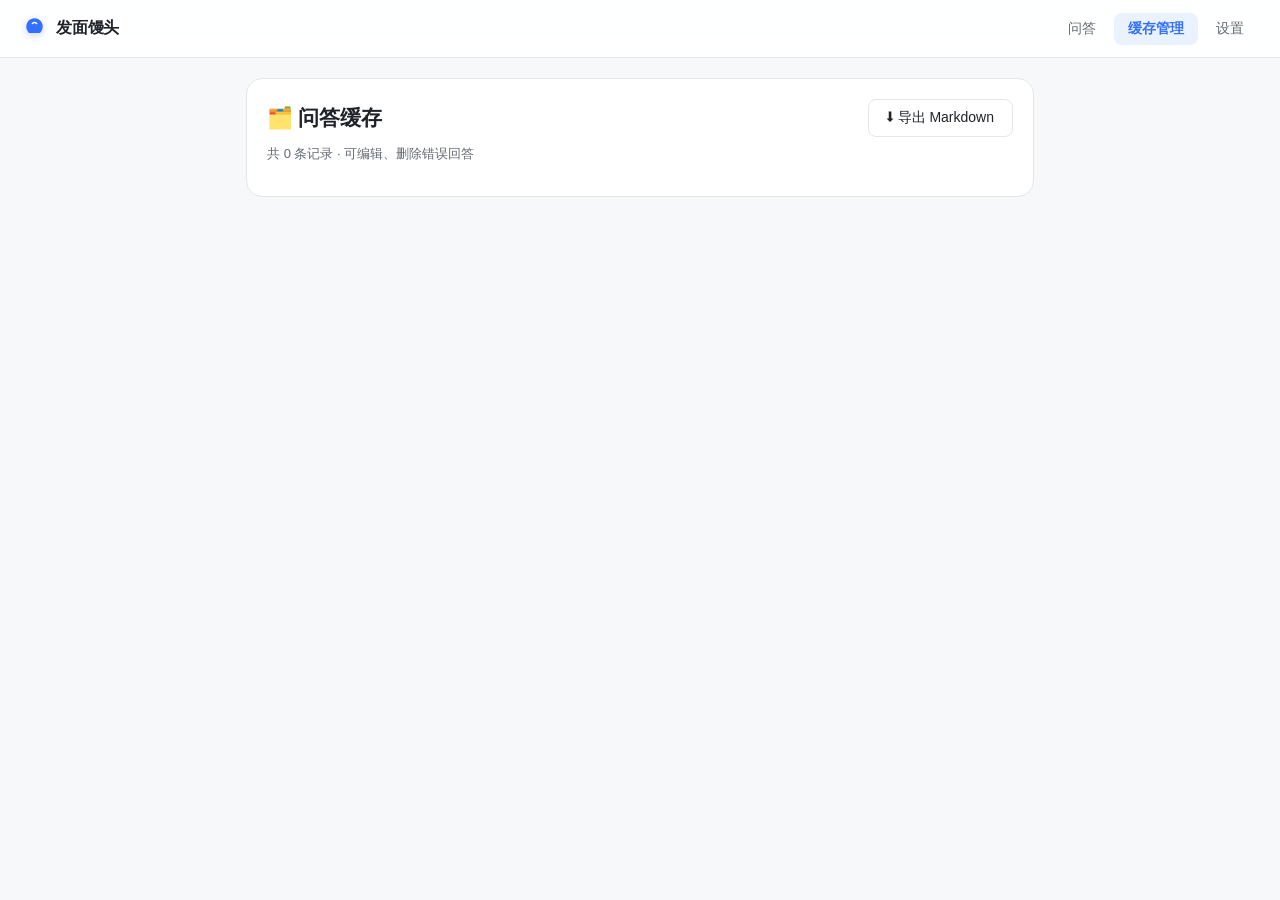
==== static/cache.html @ 558bb227 "初始化发面馒头：简历面试 AI 智能体（FastAPI + SQLite + 多简历分支缓存）" ====
<!DOCTYPE html>
<html lang="zh-CN">
<head>
  <meta charset="utf-8">
  <meta name="viewport" content="width=device-width, initial-scale=1, maximum-scale=1">
  <title>缓存管理 - 发面馒头</title>
  <link rel="stylesheet" href="/static/style.css">
</head>
<body>
  <nav class="navbar">
    <a class="brand" href="/">
      <svg class="brand-logo" viewBox="0 0 32 32" width="25" height="25" aria-hidden="true">
        <path d="M16 3C9.9 3 5.5 8.1 5.5 13.8c0 4.3 3.5 8 3.5 8h14s3.5-3.7 3.5-8C26.5 8.1 22.1 3 16 3z" fill="#3370ff"/>
        <path d="M13.2 9.6c1.6-1.4 4-1.4 5.6 0" stroke="#ffffff" stroke-width="1.7" fill="none" stroke-linecap="round"/>
      </svg>
      <span>发面馒头</span>
    </a>
    <button class="hamburger" id="hamburger" aria-label="菜单">
      <span></span><span></span><span></span>
    </button>
    <div class="nav-links" id="navLinks">
      <a href="/">问答</a>
      <a href="/cache-manage" class="active">缓存管理</a>
      <a href="/setting">设置</a>
    </div>
  </nav>

  <div class="container">
    <div class="card">
      <div style="display:flex;justify-content:space-between;align-items:center;flex-wrap:wrap;gap:8px;">
        <h1 style="margin:0;">🗂️ 问答缓存</h1>
        <button class="btn secondary" id="exportBtn">⬇ 导出 Markdown</button>
      </div>
      <p class="muted" style="margin-top:8px;">共 <span id="count">0</span> 条记录 · 可编辑、删除错误回答</p>
    </div>

    <div id="list"></div>
    <div class="empty-tip" id="empty" style="display:none;">暂无缓存记录</div>
  </div>

  <div class="toast" id="toast"></div>

  <script>
    const $ = (id) => document.getElementById(id);
    let toastTimer = null;
    function toast(msg) {
      const t = $("toast");
      t.textContent = msg;
      t.classList.add("show");
      clearTimeout(toastTimer);
      toastTimer = setTimeout(() => t.classList.remove("show"), 2500);
    }
    $("hamburger").addEventListener("click", () => $("navLinks").classList.toggle("open"));

    function escapeHtml(s) {
      return s.replace(/&/g, "&amp;").replace(/</g, "&lt;").replace(/>/g, "&gt;");
    }

    async function loadCache() {
      const res = await fetch("/api/cache");
      const data = await res.json();
      $("count").textContent = data.items.length;
      $("empty").style.display = data.items.length ? "none" : "block";
      $("list").innerHTML = data.items.map(it => `
        <div class="cache-item" id="item-${it.id}">
          <div class="q">❓ ${escapeHtml(it.user_query)}</div>
          <div class="a" id="answer-${it.id}">${escapeHtml(it.ai_answer)}</div>
          <div class="meta">
            <span>🕐 ${it.create_at}${it.collection_name ? " · 📁 " + escapeHtml(it.collection_name) : ""}</span>
            <div class="actions">
              <button class="btn secondary small" onclick="edit(${it.id})">编辑</button>
              <button class="btn danger small" onclick="del(${it.id})">删除</button>
            </div>
          </div>
        </div>
      `).join("");
    }

    function edit(id) {
      const ansDiv = $("answer-" + id);
      const text = ansDiv.textContent;
      ansDiv.innerHTML = `<textarea id="edit-${id}">${escapeHtml(text)}</textarea>
        <div class="actions" style="display:flex;gap:6px;margin-top:6px;">
          <button class="btn small" onclick="save(${id})">保存</button>
          <button class="btn secondary small" onclick="loadCache()">取消</button>
        </div>`;
      $("edit-" + id).focus();
    }

    async function save(id) {
      const val = $("edit-" + id).value.trim();
      const res = await fetch(`/api/cache/${id}`, {
        method: "PUT",
        headers: { "Content-Type": "application/json" },
        body: JSON.stringify({ ai_answer: val }),
      });
      if (res.ok) { toast("已保存"); loadCache(); }
      else toast("保存失败");
    }

    async function del(id) {
      if (!confirm("确定删除这条缓存记录吗？")) return;
      const res = await fetch(`/api/cache/${id}`, { method: "DELETE" });
      if (res.ok) { toast("已删除"); loadCache(); }
      else toast("删除失败");
    }

    $("exportBtn").addEventListener("click", async () => {
      const res = await fetch("/api/cache/export");
      const data = await res.json();
      const blob = new Blob([data.content], { type: "text/markdown;charset=utf-8" });
      const a = document.createElement("a");
      a.href = URL.createObjectURL(blob);
      a.download = "面试问答缓存.md";
      a.click();
      URL.revokeObjectURL(a.href);
      toast(`已导出 ${data.count} 条`);
    });

    loadCache();
  </script>
</body>
</html>
---- static/style.css ----
:root {
  --primary: #3370ff;
  --primary-dark: #245bdb;
  --primary-light: #6b9bff;
  --blue-50: #eaf2ff;
  --blue-100: #d6e4ff;
  --bg: #f7f8fa;
  --card: #ffffff;
  --text: #1f2329;
  --text-soft: #3a3f47;
  --muted: #646a73;
  --border: #e5e6eb;
  --danger: #f54a45;
  --ok: #00b42a;
  --shadow-sm: 0 1px 2px rgba(31, 35, 41, 0.04);
  --shadow: 0 4px 16px rgba(31, 35, 41, 0.06);
  --shadow-lg: 0 12px 32px rgba(51, 112, 255, 0.16);
  --ring: 0 0 0 4px rgba(51, 112, 255, 0.12);
}

* { box-sizing: border-box; }

html, body {
  margin: 0;
  padding: 0;
  color: var(--text);
  font-family: -apple-system, BlinkMacSystemFont, "Segoe UI", "PingFang SC",
    "Microsoft YaHei", Roboto, sans-serif;
  -webkit-font-smoothing: antialiased;
  text-rendering: optimizeLegibility;
  background: var(--bg);
}

/* ---------- 顶部导航 ---------- */
.navbar {
  position: sticky;
  top: 0;
  z-index: 20;
  display: flex;
  align-items: center;
  justify-content: space-between;
  background: rgba(255, 255, 255, 0.9);
  backdrop-filter: saturate(180%) blur(10px);
  -webkit-backdrop-filter: saturate(180%) blur(10px);
  border-bottom: 1px solid var(--border);
  padding: 0 22px;
  height: 58px;
}
.brand {
  display: inline-flex;
  align-items: center;
  gap: 9px;
  font-size: 16px;
  font-weight: 700;
  letter-spacing: -0.2px;
  text-decoration: none;
  white-space: nowrap;
  color: var(--text);
}
.brand-logo {
  flex-shrink: 0;
  filter: drop-shadow(0 2px 4px rgba(51, 112, 255, 0.3));
}
.nav-links { display: flex; gap: 4px; }
.nav-links a {
  color: var(--muted);
  text-decoration: none;
  padding: 7px 14px;
  border-radius: 8px;
  font-size: 14px;
  font-weight: 500;
  white-space: nowrap;
  transition: color 0.15s, background 0.15s;
}
.nav-links a:hover { background: var(--bg); color: var(--text); }
.nav-links a.active {
  background: var(--blue-50);
  color: var(--primary);
  font-weight: 600;
}

.hamburger {
  display: none;
  background: none;
  border: none;
  cursor: pointer;
  padding: 8px;
}
.hamburger span {
  display: block;
  width: 22px;
  height: 2px;
  background: var(--text);
  margin: 4px 0;
  border-radius: 2px;
  transition: 0.2s;
}

@media (max-width: 640px) {
  .hamburger { display: block; }
  .nav-links {
    display: none;
    position: absolute;
    top: 58px;
    left: 0;
    right: 0;
    flex-direction: column;
    background: var(--card);
    border-bottom: 1px solid var(--border);
    box-shadow: var(--shadow);
    padding: 8px;
  }
  .nav-links.open { display: flex; }
  .nav-links a { padding: 12px; }
}

/* ---------- 容器 ---------- */
.container {
  max-width: 820px;
  margin: 0 auto;
  padding: 20px 16px 48px;
}

.card {
  background: var(--card);
  border: 1px solid var(--border);
  border-radius: 16px;
  padding: 20px;
  margin-bottom: 16px;
}

/* ---------- 全屏布局（首页） ---------- */
.layout {
  display: flex;
  height: calc(100vh - 58px);
  overflow: hidden;
}
.sidebar {
  width: 232px;
  flex-shrink: 0;
  background: #fff;
  border-right: 1px solid var(--border);
  padding: 16px;
  overflow-y: auto;
}
.sidebar::-webkit-scrollbar { width: 6px; }
.sidebar::-webkit-scrollbar-track { background: transparent; }
.sidebar::-webkit-scrollbar-thumb { background: #d7dae2; border-radius: 3px; }
.sidebar::-webkit-scrollbar-thumb:hover { background: #b9bdc7; }
.sidebar-head {
  margin-bottom: 12px;
  padding-bottom: 10px;
  border-bottom: 1px solid var(--border);
}
.sidebar-title {
  font-size: 14px;
  font-weight: 700;
  letter-spacing: -0.1px;
}
.sidebar-desc {
  display: block;
  font-size: 11px;
  color: var(--muted);
  margin-top: 3px;
}
.collection-bar {
  display: flex;
  align-items: center;
  gap: 6px;
  margin: 10px 0;
}
.collection-select {
  flex: 1;
  min-width: 0;
  height: 32px;
  border: 1px solid var(--border);
  border-radius: 8px;
  padding: 0 8px;
  font-size: 13px;
  font-family: inherit;
  background: #fff;
  color: var(--text);
  cursor: pointer;
  transition: border-color 0.15s, box-shadow 0.15s;
}
.collection-select:focus {
  outline: none;
  border-color: var(--primary);
  box-shadow: var(--ring);
}
.icon-btn {
  flex-shrink: 0;
  width: 32px;
  height: 32px;
  border: 1px solid var(--border);
  border-radius: 8px;
  background: #fff;
  color: var(--text-soft);
  cursor: pointer;
  font-size: 15px;
  line-height: 1;
  display: flex;
  align-items: center;
  justify-content: center;
  transition: background 0.15s, color 0.15s, border-color 0.15s;
}
.icon-btn:hover { background: var(--bg); border-color: var(--primary-light); }
.icon-btn.danger:hover { background: #fef3f2; color: var(--danger); border-color: #fde0de; }
.chat-panel {
  flex: 1;
  min-width: 0;
  display: flex;
  flex-direction: column;
  background:
    radial-gradient(720px 420px at 12% -6%, rgba(51, 112, 255, 0.07), transparent 60%),
    radial-gradient(620px 420px at 88% 106%, rgba(107, 155, 255, 0.06), transparent 60%),
    var(--bg);
}
.chat-head {
  display: flex;
  align-items: center;
  justify-content: space-between;
  padding: 16px 28px;
  font-size: 17px;
  font-weight: 600;
  background: #fff;
  border-bottom: 1px solid var(--border);
  letter-spacing: -0.1px;
}

h1 { font-size: 21px; margin: 0 0 14px; letter-spacing: -0.2px; }
h2 { font-size: 16px; margin: 0 0 12px; letter-spacing: -0.1px; }
.muted { color: var(--muted); font-size: 13px; }

.model-badge {
  display: inline-block;
  font-size: 12px;
  font-weight: 500;
  color: var(--primary);
  background: var(--blue-50);
  padding: 3px 10px;
  border-radius: 999px;
  vertical-align: middle;
}

/* ---------- 按钮 / 输入 ---------- */
.btn {
  display: inline-flex;
  align-items: center;
  justify-content: center;
  gap: 6px;
  background: var(--primary);
  color: #fff;
  border: none;
  border-radius: 8px;
  padding: 9px 18px;
  font-size: 14px;
  font-weight: 500;
  cursor: pointer;
  min-height: 38px;
  transition: background 0.15s, opacity 0.15s, transform 0.1s;
}
.btn:hover { background: var(--primary-dark); }
.btn:active { transform: scale(0.98); }
.btn:disabled { opacity: 0.5; cursor: not-allowed; transform: none; }
.btn.secondary {
  background: #fff;
  color: var(--text);
  border: 1px solid var(--border);
}
.btn.secondary:hover { background: var(--bg); }
.btn.danger {
  background: #fff;
  color: var(--danger);
  border: 1px solid #fde0de;
}
.btn.danger:hover { background: #fef3f2; }
.btn.small { padding: 5px 11px; min-height: 30px; font-size: 13px; }

input[type="text"],
input[type="password"],
textarea {
  width: 100%;
  border: 1px solid var(--border);
  border-radius: 8px;
  padding: 10px 12px;
  font-size: 14px;
  font-family: inherit;
  background: #fff;
  color: var(--text);
  transition: border-color 0.15s, box-shadow 0.15s;
}
input:focus, textarea:focus {
  outline: none;
  border-color: var(--primary);
  box-shadow: var(--ring);
}

/* ---------- 上传区 ---------- */
.upload-zone {
  border: 1.5px dashed #d3d9e6;
  border-radius: 12px;
  padding: 18px 12px;
  text-align: center;
  background: linear-gradient(180deg, #fbfcfe 0%, #f3f7ff 100%);
  cursor: pointer;
  transition: border-color 0.2s, box-shadow 0.2s, background 0.2s;
}
.upload-zone:hover {
  border-color: var(--primary-light);
  box-shadow: 0 5px 16px rgba(51, 112, 255, 0.10);
}
.upload-zone.dragover {
  border-color: var(--primary);
  background: var(--blue-50);
  box-shadow: 0 7px 20px rgba(51, 112, 255, 0.16);
}
.upload-zone-icon {
  display: inline-flex;
  align-items: center;
  justify-content: center;
  width: 38px;
  height: 38px;
  border-radius: 11px;
  background: linear-gradient(135deg, #3370ff, #6b9bff);
  color: #fff;
  margin-bottom: 10px;
  box-shadow: 0 5px 12px rgba(51, 112, 255, 0.28);
  transition: transform 0.2s;
}
.upload-zone:hover .upload-zone-icon { transform: translateY(-2px); }
.upload-zone-icon svg { width: 18px; height: 18px; }
.upload-zone-title {
  font-size: 13px;
  font-weight: 600;
  color: var(--text);
}
.upload-zone-sub {
  font-size: 11px;
  color: var(--muted);
  margin-top: 4px;
}

.file-section-head {
  display: flex;
  align-items: center;
  justify-content: space-between;
  font-size: 12px;
  font-weight: 600;
  color: var(--text-soft);
  margin: 14px 0 8px;
}
.file-count {
  display: inline-flex;
  align-items: center;
  justify-content: center;
  min-width: 18px;
  height: 18px;
  padding: 0 5px;
  border-radius: 999px;
  background: var(--blue-50);
  color: var(--primary);
  font-size: 11px;
  font-weight: 600;
}
.file-list { margin-top: 0; }
.file-empty { text-align: center; margin-top: 12px; }
.file-item {
  display: flex;
  align-items: center;
  gap: 8px;
  padding: 8px 10px;
  border: 1px solid var(--border);
  border-radius: 9px;
  margin-bottom: 6px;
  background: #fff;
  transition: border-color 0.15s, box-shadow 0.15s;
}
.file-item:hover { border-color: var(--primary-light); box-shadow: var(--shadow-sm); }
.file-icon {
  width: 30px;
  height: 30px;
  flex-shrink: 0;
  display: flex;
  align-items: center;
  justify-content: center;
  border-radius: 7px;
  background: var(--blue-50);
  font-size: 15px;
}
.file-icon.pdf { background: #fef0f0; }
.file-icon.docx { background: #eef4ff; }
.file-meta { flex: 1; min-width: 0; display: flex; flex-direction: column; gap: 1px; }
.file-meta .name {
  font-size: 12px;
  font-weight: 500;
  color: var(--text);
  white-space: nowrap;
  overflow: hidden;
  text-overflow: ellipsis;
}
.file-meta .size { font-size: 10px; color: var(--muted); }
.del-file {
  flex-shrink: 0;
  width: 24px;
  height: 24px;
  border: none;
  border-radius: 50%;
  background: transparent;
  color: var(--muted);
  cursor: pointer;
  font-size: 13px;
  line-height: 1;
  display: flex;
  align-items: center;
  justify-content: center;
  transition: background 0.15s, color 0.15s;
}
.del-file:hover { background: #fef3f2; color: var(--danger); }

/* ---------- 聊天窗口 ---------- */
.chat-box {
  flex: 1;
  min-height: 0;
  overflow-y: auto;
  padding: 28px 40px;
  background: var(--bg);
}
.chat-box::-webkit-scrollbar { width: 8px; }
.chat-box::-webkit-scrollbar-track { background: transparent; }
.chat-box::-webkit-scrollbar-thumb { background: #d7dae2; border-radius: 4px; }
.chat-box::-webkit-scrollbar-thumb:hover { background: #b9bdc7; }

.msg {
  margin: 0 auto 22px;
  display: flex;
  align-items: flex-start;
  gap: 10px;
  max-width: 960px;
  width: 100%;
  animation: msgIn 0.28s ease;
}
@keyframes msgIn {
  from { opacity: 0; transform: translateY(8px); }
  to { opacity: 1; transform: translateY(0); }
}
.msg .avatar {
  width: 32px;
  height: 32px;
  flex-shrink: 0;
  border-radius: 50%;
  display: flex;
  align-items: center;
  justify-content: center;
}
.msg .avatar.ai { background: #eaf2ff; border: 1px solid #d6e4ff; }
.msg .avatar.user { background: #d6e4ff; color: #3370ff; }
.msg-body {
  flex: 1;
  min-width: 0;
  display: flex;
  flex-direction: column;
  align-items: flex-start;
}
.msg.user { flex-direction: row-reverse; }
.msg.user .msg-body { align-items: flex-end; }
.msg .bubble {
  max-width: 100%;
  padding: 13px 18px;
  border-radius: 14px;
  font-size: 15px;
  line-height: 1.8;
  white-space: pre-wrap;
  word-break: break-word;
}
/* 用户消息：右侧，浅蓝底 */
.msg.user .bubble {
  background: var(--blue-50);
  color: var(--text);
  border-bottom-right-radius: 4px;
}
/* AI 消息：左侧，白底 */
.msg.ai .bubble {
  background: #fff;
  border: 1px solid var(--border);
  border-bottom-left-radius: 4px;
}
.msg .tag {
  font-size: 11px;
  color: var(--muted);
  margin-top: 6px;
}

.empty-state {
  position: relative;
  height: 100%;
  min-height: 320px;
  display: flex;
  flex-direction: column;
  align-items: center;
  justify-content: center;
  text-align: center;
  animation: msgIn 0.4s ease;
}
.empty-logo { margin-bottom: 22px; }
.empty-title {
  font-size: 20px;
  font-weight: 700;
  color: var(--text);
  letter-spacing: -0.1px;
}
.empty-sub {
  font-size: 15px;
  color: var(--muted);
  margin-top: 8px;
}
.empty-float {
  position: absolute;
  color: rgba(51, 112, 255, 0.32);
  line-height: 1;
  animation: floaty 3.6s ease-in-out infinite;
  pointer-events: none;
}
.empty-float.f1 { top: 24%; left: 30%; font-size: 16px; animation-delay: 0s; }
.empty-float.f2 { top: 30%; right: 28%; font-size: 21px; animation-delay: 0.9s; }
.empty-float.f3 { bottom: 26%; left: 27%; font-size: 14px; animation-delay: 1.7s; }
@keyframes floaty {
  0%, 100% { transform: translateY(0); opacity: 0.45; }
  50% { transform: translateY(-11px); opacity: 1; }
}

/* ---------- 输入框（豆包风格圆角大框） ---------- */
.chat-input {
  display: flex;
  align-items: center;
  gap: 6px;
  background: #fff;
  border: 1.5px solid var(--border);
  border-radius: 24px;
  padding: 8px 8px 8px 10px;
  margin: 12px 28px 24px;
  transition: border-color 0.15s, box-shadow 0.15s;
}
.chat-input:focus-within {
  border-color: var(--primary);
  box-shadow: 0 0 0 4px rgba(51, 112, 255, 0.12);
}
.chat-input textarea {
  flex: 1;
  border: none;
  box-shadow: none;
  padding: 8px 0;
  background: transparent;
  resize: none;
  height: 26px;
  max-height: 132px;
  line-height: 1.5;
  font-size: 15px;
}
.chat-input textarea:focus { border: none; box-shadow: none; }
.mic-btn {
  flex-shrink: 0;
  width: 36px;
  height: 36px;
  border: none;
  border-radius: 50%;
  background: transparent;
  color: var(--muted);
  cursor: pointer;
  display: flex;
  align-items: center;
  justify-content: center;
  transition: background 0.15s, color 0.15s, transform 0.1s;
}
.mic-btn:hover { background: var(--bg); color: var(--text); }
.mic-btn:active { transform: scale(0.94); }
.mic-btn.listening {
  color: #fff;
  background: var(--danger);
  animation: micPulse 1.2s ease-in-out infinite;
}
@keyframes micPulse {
  0%, 100% { box-shadow: 0 0 0 0 rgba(245, 74, 69, 0.5); }
  50% { box-shadow: 0 0 0 8px rgba(245, 74, 69, 0); }
}
.chat-input .btn {
  border-radius: 18px;
  min-height: 36px;
  padding: 0 20px;
  white-space: nowrap;
}
.send-btn {
  background: linear-gradient(135deg, #3370ff, #6b9bff);
  box-shadow: 0 4px 12px rgba(51, 112, 255, 0.3);
  gap: 6px;
}
.send-btn:hover {
  background: linear-gradient(135deg, #245bdb, #4a83ff);
  box-shadow: 0 6px 16px rgba(51, 112, 255, 0.38);
}
.send-btn:disabled {
  background: linear-gradient(135deg, #3370ff, #6b9bff);
  box-shadow: none;
}

/* ---------- 缓存管理 ---------- */
.cache-item {
  border: 1px solid var(--border);
  border-radius: 12px;
  padding: 16px;
  margin-bottom: 12px;
  background: #fff;
  transition: border-color 0.2s, box-shadow 0.2s;
}
.cache-item:hover { border-color: #d3d9e6; box-shadow: var(--shadow-sm); }
.cache-item .q {
  font-weight: 600;
  margin-bottom: 10px;
  padding-left: 12px;
  border-left: 3px solid var(--primary);
  line-height: 1.5;
}
.cache-item .a {
  white-space: pre-wrap;
  color: var(--text-soft);
  font-size: 14px;
  line-height: 1.75;
  word-break: break-word;
}
.cache-item .meta {
  color: var(--muted);
  font-size: 12px;
  margin-top: 12px;
  display: flex;
  justify-content: space-between;
  align-items: center;
  flex-wrap: wrap;
  gap: 8px;
}
.cache-item .actions { display: flex; gap: 6px; }
.cache-item textarea {
  width: 100%;
  min-height: 100px;
  margin: 8px 0;
}

/* ---------- 设置 ---------- */
.field { margin-bottom: 16px; }
.field label {
  display: block;
  font-size: 14px;
  margin-bottom: 8px;
  font-weight: 600;
}
.hint { font-size: 12px; color: var(--muted); margin-top: 6px; line-height: 1.6; }

/* ---------- 提示 ---------- */
.toast {
  position: fixed;
  bottom: 26px;
  left: 50%;
  transform: translateX(-50%) translateY(10px);
  background: #1f2329;
  color: #fff;
  padding: 11px 20px;
  border-radius: 10px;
  font-size: 14px;
  z-index: 100;
  opacity: 0;
  pointer-events: none;
  transition: opacity 0.25s, transform 0.25s;
  max-width: 90%;
  box-shadow: 0 8px 24px rgba(0, 0, 0, 0.18);
}
.toast.show { opacity: 1; transform: translateX(-50%) translateY(0); }

/* ---------- 响应式：移动端堆叠 ---------- */
@media (max-width: 768px) {
  .layout { flex-direction: column; height: auto; overflow: visible; }
  .sidebar {
    width: 100%;
    border-right: none;
    border-bottom: 1px solid var(--border);
    max-height: 42vh;
  }
  .chat-panel { height: calc(100vh - 58px); }
}
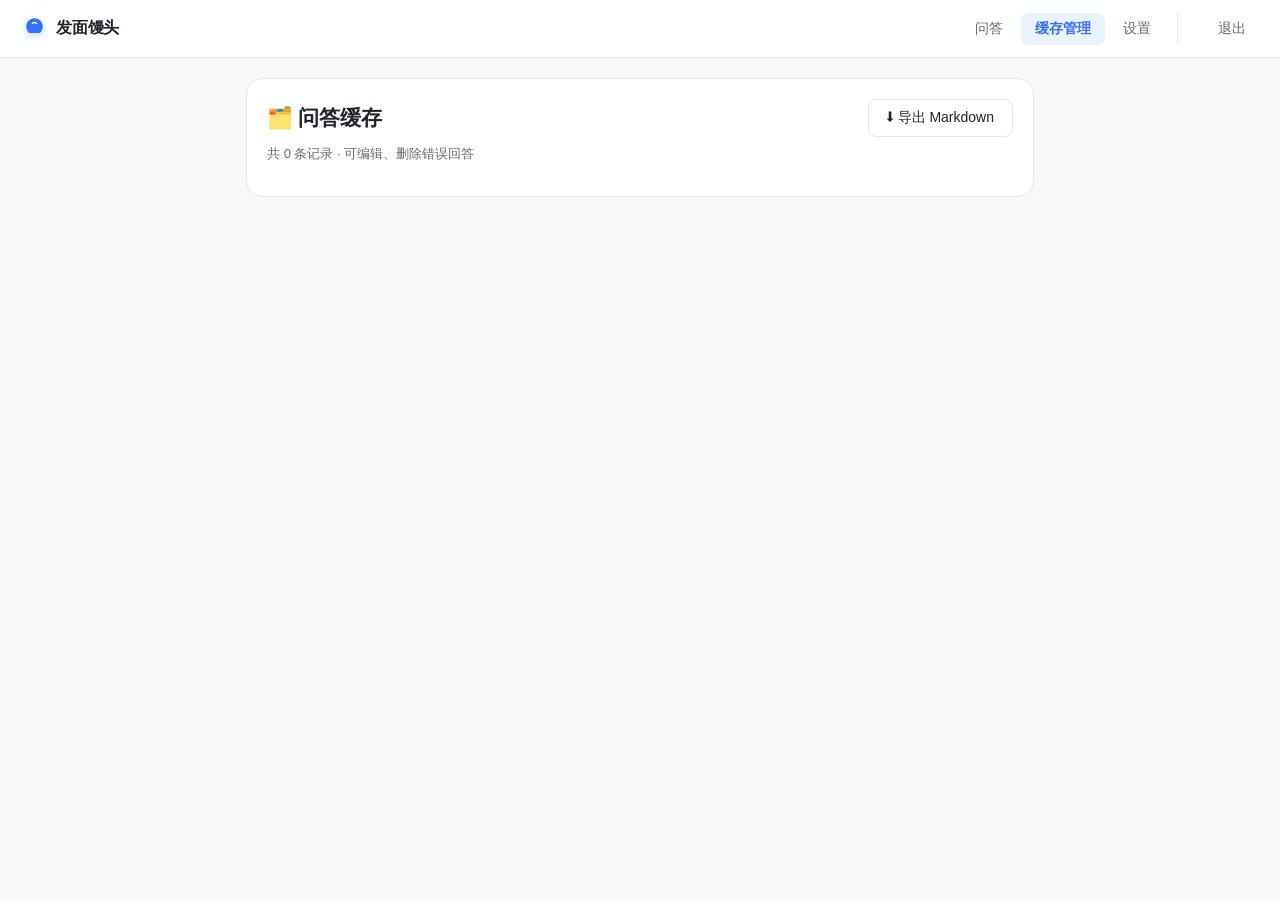
==== commit 5cbc05a0: "feat: 多用户登录、图片OCR、流式回答与提示词优化 - 账号密码登录（PBKDF2 哈希 + HttpOnly Cookie 会话），数据按用户隔离 - 支持图片上传 OCR（rapidocr-" ====
--- a/static/cache.html
+++ b/static/cache.html
@@ -22,6 +22,8 @@
       <a href="/">问答</a>
       <a href="/cache-manage" class="active">缓存管理</a>
       <a href="/setting">设置</a>
+      <span class="nav-user" id="userName"></span>
+      <button class="nav-logout" id="logoutBtn" type="button">退出</button>
     </div>
   </nav>
 
@@ -51,6 +53,21 @@
       toastTimer = setTimeout(() => t.classList.remove("show"), 2500);
     }
     $("hamburger").addEventListener("click", () => $("navLinks").classList.toggle("open"));
+
+    // 当前用户 + 退出登录
+    async function loadMe() {
+      try {
+        const res = await fetch("/api/me");
+        if (res.status === 401) { location.href = "/login"; return; }
+        const d = await res.json();
+        $("userName").textContent = d.username;
+      } catch (e) {}
+    }
+    $("logoutBtn").addEventListener("click", async () => {
+      await fetch("/api/logout", { method: "POST" });
+      location.href = "/login";
+    });
+    loadMe();
 
     function escapeHtml(s) {
       return s.replace(/&/g, "&amp;").replace(/</g, "&lt;").replace(/>/g, "&gt;");
--- a/static/style.css
+++ b/static/style.css
@@ -112,6 +112,8 @@
   }
   .nav-links.open { display: flex; }
   .nav-links a { padding: 12px; }
+  .nav-links .nav-user { padding: 12px; border-left: none; margin-left: 0; }
+  .nav-links .nav-logout { padding: 12px; text-align: left; }
 }
 
 /* ---------- 容器 ---------- */
@@ -390,6 +392,7 @@
 }
 .file-icon.pdf { background: #fef0f0; }
 .file-icon.docx { background: #eef4ff; }
+.file-icon.img { background: #f0faf3; }
 .file-meta { flex: 1; min-width: 0; display: flex; flex-direction: column; gap: 1px; }
 .file-meta .name {
   font-size: 12px;
@@ -674,14 +677,223 @@
 }
 .toast.show { opacity: 1; transform: translateX(-50%) translateY(0); }
 
-/* ---------- 响应式：移动端堆叠 ---------- */
+/* ---------- 导航栏：当前用户与退出 ---------- */
+.nav-user {
+  display: inline-flex;
+  align-items: center;
+  color: var(--text-soft);
+  font-size: 14px;
+  font-weight: 600;
+  padding: 7px 12px;
+  white-space: nowrap;
+  max-width: 140px;
+  overflow: hidden;
+  text-overflow: ellipsis;
+  border-left: 1px solid var(--border);
+  margin-left: 8px;
+}
+.nav-logout {
+  background: none;
+  border: none;
+  color: var(--muted);
+  font-size: 14px;
+  font-weight: 500;
+  cursor: pointer;
+  padding: 7px 12px;
+  border-radius: 8px;
+  white-space: nowrap;
+  transition: background 0.15s, color 0.15s;
+}
+.nav-logout:hover { background: var(--bg); color: var(--danger); }
+
+/* ---------- 登录 / 注册页 ---------- */
+.auth-body {
+  min-height: 100vh;
+  display: flex;
+  align-items: center;
+  justify-content: center;
+  padding: 24px;
+  background:
+    radial-gradient(720px 420px at 12% -6%, rgba(51, 112, 255, 0.10), transparent 60%),
+    radial-gradient(620px 420px at 88% 106%, rgba(107, 155, 255, 0.10), transparent 60%),
+    var(--bg);
+}
+.auth-card {
+  width: 100%;
+  max-width: 380px;
+  background: var(--card);
+  border: 1px solid var(--border);
+  border-radius: 18px;
+  padding: 32px 28px;
+  box-shadow: var(--shadow-lg);
+  text-align: center;
+}
+.auth-logo { font-size: 44px; line-height: 1; margin-bottom: 10px; }
+.auth-title { font-size: 22px; font-weight: 700; margin: 0 0 4px; letter-spacing: -0.2px; }
+.auth-sub { font-size: 13px; color: var(--muted); margin: 0 0 22px; }
+.auth-tabs {
+  display: flex;
+  background: var(--bg);
+  border-radius: 10px;
+  padding: 3px;
+  margin-bottom: 20px;
+}
+.auth-tab {
+  flex: 1;
+  border: none;
+  background: transparent;
+  padding: 8px 0;
+  font-size: 14px;
+  font-weight: 500;
+  color: var(--muted);
+  cursor: pointer;
+  border-radius: 8px;
+  transition: background 0.15s, color 0.15s;
+}
+.auth-tab.active {
+  background: #fff;
+  color: var(--primary);
+  font-weight: 600;
+  box-shadow: var(--shadow-sm);
+}
+.auth-card .field { text-align: left; }
+.auth-submit { width: 100%; margin-top: 6px; }
+.auth-err { min-height: 18px; font-size: 13px; color: var(--danger); margin-top: 12px; }
+
+/* ---------- 手机端抽屉（桌面端隐藏） ---------- */
+.resume-btn { display: none; }
+.sheet-handle { display: none; }
+.sidebar-close { display: none; }
+.drawer-backdrop { display: none; }
+.sidebar-top { display: flex; align-items: center; justify-content: space-between; }
+
+/* ---------- 响应式：移动端（仿豆包） ---------- */
 @media (max-width: 768px) {
-  .layout { flex-direction: column; height: auto; overflow: visible; }
+  /* 聊天铺满全屏，简历资料收进底部抽屉 */
+  .layout { display: block; height: auto; overflow: visible; }
+  .chat-panel { height: calc(100vh - 58px); }
+
+  /* 导航栏里的「简历资料」入口 */
+  .resume-btn {
+    display: inline-flex;
+    align-items: center;
+    gap: 4px;
+    background: var(--blue-50);
+    color: var(--primary);
+    border: none;
+    border-radius: 999px;
+    padding: 7px 12px;
+    font-size: 13px;
+    font-weight: 600;
+    cursor: pointer;
+    white-space: nowrap;
+    margin-left: auto;
+    margin-right: 6px;
+  }
+
+  /* 简历资料：底部抽屉（默认滑出屏幕外） */
   .sidebar {
+    position: fixed;
+    left: 0;
+    right: 0;
+    bottom: 0;
+    top: auto;
     width: 100%;
+    height: 86vh;
+    max-height: 86vh;
     border-right: none;
-    border-bottom: 1px solid var(--border);
-    max-height: 42vh;
-  }
-  .chat-panel { height: calc(100vh - 58px); }
-}
+    border-bottom: none;
+    border-radius: 20px 20px 0 0;
+    box-shadow: 0 -8px 32px rgba(31, 35, 41, 0.18);
+    transform: translateY(100%);
+    transition: transform 0.28s ease;
+    z-index: 50;
+    display: flex;
+    flex-direction: column;
+    padding: 8px 16px 20px;
+  }
+  .sidebar.open { transform: translateY(0); }
+
+  /* 抽屉顶部拖拽条 + 关闭按钮 */
+  .sheet-handle {
+    display: block;
+    width: 36px;
+    height: 4px;
+    border-radius: 2px;
+    background: #d7dae2;
+    margin: 4px auto 14px;
+    flex-shrink: 0;
+  }
+  .sidebar-close {
+    display: inline-flex;
+    align-items: center;
+    justify-content: center;
+    width: 28px;
+    height: 28px;
+    border: none;
+    border-radius: 50%;
+    background: var(--bg);
+    color: var(--text-soft);
+    font-size: 14px;
+    cursor: pointer;
+  }
+
+  /* 抽屉背景遮罩 */
+  .drawer-backdrop {
+    display: block;
+    position: fixed;
+    inset: 0;
+    background: rgba(31, 35, 41, 0.4);
+    z-index: 45;
+    opacity: 0;
+    pointer-events: none;
+    transition: opacity 0.28s ease;
+  }
+  .drawer-backdrop.show { opacity: 1; pointer-events: auto; }
+
+  /* 聊天区：加宽气泡、减少留白，回答完整显示 */
+  .chat-head { padding: 12px 16px; font-size: 16px; }
+  .model-badge { display: none; }
+  .chat-box { padding: 18px 14px; }
+  .msg { gap: 8px; }
+  .msg .avatar { width: 30px; height: 30px; }
+  .msg .bubble { padding: 11px 14px; font-size: 15px; line-height: 1.7; }
+  .chat-input { margin: 10px 12px 16px; }
+
+  /* 上传框：紧凑横排，减少高度与留白 */
+  .upload-zone {
+    display: flex;
+    align-items: center;
+    gap: 12px;
+    text-align: left;
+    padding: 12px 14px;
+  }
+  .upload-zone-icon {
+    width: 34px;
+    height: 34px;
+    border-radius: 9px;
+    margin-bottom: 0;
+    flex-shrink: 0;
+  }
+  .upload-zone-text { min-width: 0; }
+
+  /* 文件区：与上传框分隔，撑满剩余空间 */
+  .file-section-head {
+    margin: 18px 0 10px;
+    padding-top: 14px;
+    border-top: 1px solid var(--border);
+  }
+  .file-list {
+    flex: 1;
+    min-height: 0;
+    overflow-y: auto;
+    display: flex;
+    flex-direction: column;
+    background: var(--bg);
+    border: 1px solid var(--border);
+    border-radius: 10px;
+    padding: 8px;
+  }
+  .file-empty { margin: auto; text-align: center; padding: 12px; }
+  .file-item { flex-shrink: 0; }
+}
